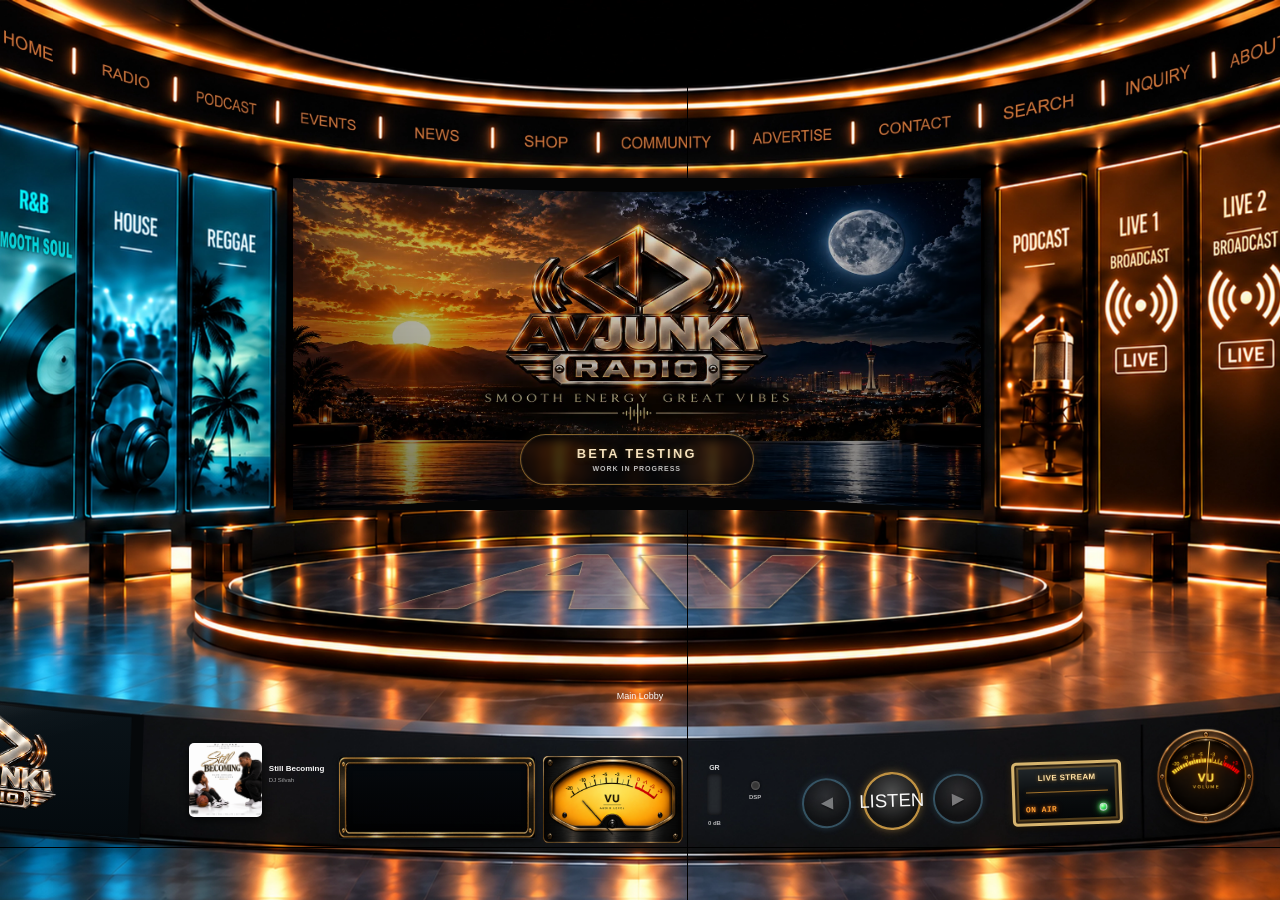
==== index.html @ bd2f3b07 "Load radio player v24" ====
<!DOCTYPE html>
<html lang="en">

<head>
  <meta charset="UTF-8" />

  <meta
    name="viewport"
    content="width=device-width, initial-scale=1.0"
  />

  <title>AV Junki Radio</title>

  <meta
    name="description"
    content="AV Junki Radio — 24/7 music, podcasts, live audio, events, artists and interactive radio."
  />

  <link
    rel="stylesheet"
    href="radio.css?v=16"
  />
</head>


<body>

  <main id="radio-app">

    <section id="radio-hero">


      <!-- =====================================================
           MASTER HERO IMAGE
      ====================================================== -->

      <img
        id="radio-hero-image"
        src="assets/Hero-Radio.webp"
        alt="AV Junki Radio virtual studio"
      />

      <img
        id="radio-hero-image-next"
        src="assets/Hero-Radio.webp"
        alt=""
        aria-hidden="true"
      />


      <!-- =====================================================
           CEILING GLOBE
      ====================================================== -->

      <div
        id="ceiling-globe"
        class="interactive-layer"
        aria-hidden="true"
      ></div>


      <!-- =====================================================
           MAIN NAVIGATION
      ====================================================== -->

      <nav
        id="radio-navigation"
        aria-label="AV Junki Radio navigation"
      >

        <a
          id="nav-home"
          class="nav-hotspot"
          href="index.html"
          aria-label="Home"
        >
          Home
        </a>


        <a
          id="nav-radio"
          class="nav-hotspot"
          href="index.html"
          aria-label="Radio"
        >
          Radio
        </a>


        <button
          id="nav-podcast"
          class="nav-hotspot"
          type="button"
          data-screen="podcasts"
          aria-label="Podcasts"
        >
          Podcasts
        </button>


        <button
          id="nav-events"
          class="nav-hotspot"
          type="button"
          data-screen="events"
          aria-label="Events"
        >
          Events
        </button>


        <button
          id="nav-news"
          class="nav-hotspot"
          type="button"
          data-screen="news"
          aria-label="News"
        >
          News
        </button>


        <button
          id="nav-shop"
          class="nav-hotspot"
          type="button"
          data-screen="shop"
          aria-label="Shop"
        >
          Shop
        </button>


        <button
          id="nav-community"
          class="nav-hotspot"
          type="button"
          data-screen="community"
          aria-label="Community"
        >
          Community
        </button>


        <button
          id="nav-advertise"
          class="nav-hotspot"
          type="button"
          data-screen="advertise"
          aria-label="Advertise"
        >
          Advertise
        </button>


        <button
          id="nav-contact"
          class="nav-hotspot"
          type="button"
          data-screen="contact"
          aria-label="Contact"
        >
          Contact
        </button>


        <button
          id="nav-search"
          class="nav-hotspot"
          type="button"
          data-screen="search"
          aria-label="Search"
        >
          Search
        </button>


        <button
          id="nav-inquiry"
          class="nav-hotspot"
          type="button"
          data-screen="inquiry"
          aria-label="Inquiry"
        >
          Inquiry
        </button>


        <button
          id="nav-about"
          class="nav-hotspot"
          type="button"
          data-screen="about"
          aria-label="About"
        >
          About
        </button>

      </nav>


      <!-- =====================================================
           CENTER MEDIA SCREEN
      ====================================================== -->

      <section
        id="center-screen"
        aria-label="AV Junki Radio information screen"
      >
        <div id="screen-content">

          <!-- DEFAULT SCREEN SAVER -->

          <div
            id="radio-screen-saver"
            aria-label="AV Junki Radio beta screen"
          >

            <img
              id="radio-screen-saver-image"
             src="assets/av-junki-radio-screensaver.webp"
              alt=""
              aria-hidden="true"
            />

            <div
              id="radio-screen-saver-overlay"
              aria-hidden="true"
            ></div>

            <div id="radio-beta-badge">

              <span id="radio-beta-title">
                BETA TESTING
              </span>

              <span id="radio-beta-subtitle">
                WORK IN PROGRESS
              </span>

            </div>

          </div>
<!-- NOW PLAYING DISPLAY -->

<div
  id="radio-now-playing"
  aria-hidden="true"
>
  <img
    id="now-playing-background"
    src=""
    alt=""
    aria-hidden="true"
  />

  <div id="now-playing-shade"></div>

  <img
    id="now-playing-art"
    src=""
    alt=""
  />

  <div id="now-playing-info">

    <div id="now-playing-label">
      NOW PLAYING
    </div>

    <div id="now-playing-title">
      AV Junki Radio
    </div>

    <div id="now-playing-artist">
      Music Lives Here
    </div>

    <div id="now-playing-rule"></div>

    <div id="now-playing-brand">
      AV JUNKI RADIO
    </div>

  </div>
</div>
        </div>
      </section>


      <!-- =====================================================
           MUSIC GENRE PANELS
      ====================================================== -->

      <button
        class="panel-hotspot"
        id="hip-hop-panel"
        type="button"
        data-channel="hip-hop"
        aria-label="Play Hip Hop"
      ></button>


      <button
        class="panel-hotspot"
        id="rnb-panel"
        type="button"
        data-channel="rnb"
        aria-label="Play R&B"
      ></button>


      <button
        class="panel-hotspot"
        id="house-panel"
        type="button"
        data-channel="house"
        aria-label="Play House"
      ></button>


      <button
        class="panel-hotspot"
        id="reggae-panel"
        type="button"
        data-channel="reggae"
        aria-label="Play Reggae"
      ></button>


      <!-- =====================================================
           PODCAST / LIVE / GOSPEL PANELS
      ====================================================== -->

      <button
        class="panel-hotspot"
        id="podcast-panel"
        type="button"
        data-channel="podcast"
        aria-label="Open Podcasts"
      ></button>


      <button
        class="panel-hotspot"
        id="live-1-panel"
        type="button"
        data-channel="live-1"
        aria-label="Open Live 1"
      ></button>


      <button
        class="panel-hotspot"
        id="live-2-panel"
        type="button"
        data-channel="live-2"
        aria-label="Open Live 2"
      ></button>


      <button
        class="panel-hotspot"
        id="gospel-panel"
        type="button"
        data-channel="gospel"
        aria-label="Play Gospel"
      ></button>


      <!-- =====================================================
           VIRTUAL HOST
      ====================================================== -->

      <section
        id="virtual-host"
        aria-label="AV Junki Radio virtual welcome"
      >

        <div id="virtual-host-character"></div>

        <button
          id="skip-welcome"
          type="button"
        >
          Skip Welcome
        </button>

      </section>


      <!-- =====================================================
           BROADCAST PLAYER
      ====================================================== -->

      <section
        id="broadcast-player"
        aria-label="AV Junki Radio broadcast player"
      >


        <!-- ===================================================
             LEFT INFORMATION DISPLAY
        ==================================================== -->

        <div
          id="left-info-display"
          aria-hidden="true"
        >

          <img
            id="left-info-logo"
            src="assets/av-junki-radio-glass-logo.png"
            alt=""
          />


          <!-- TIME / DATE -->

          <div id="left-info-time">

            <div id="left-info-clock">
              8:25 PM
            </div>

            <div id="left-info-date">
              Friday, September 11
            </div>

          </div>


          <!-- WEATHER -->

          <div id="left-info-weather">

            <div id="weather-location">
              HENDERSON, NV
            </div>

            <div id="weather-main">

              <div id="weather-temp">
                84°
              </div>

              <div id="weather-details">

                <div id="weather-condition">
                  CLEAR
                </div>

                <div id="weather-range">
                  H 89° &nbsp; L 68°
                </div>

              </div>

            </div>

          </div>


          <!-- SPORTS -->

          <div id="left-info-sports">

            <div id="sports-name">
              FOOTBALL
            </div>

            <div id="sports-matchup">

              <div id="sports-team-a">
                LV
              </div>

              <div id="sports-score-a">
                --
              </div>

              <div id="sports-divider">
                -
              </div>

              <div id="sports-team-b">
                DAL
              </div>

              <div id="sports-score-b">
                --
              </div>

            </div>

            <div id="sports-status">
              PLACEHOLDER
            </div>

          </div>


          <!-- DOW JONES -->

          <div id="left-info-dow">

            <div id="dow-name">
              DOW JONES
            </div>

            <div id="dow-value">
              --,---.--
            </div>

            <div id="dow-change">

              <span id="dow-points">
                --
              </span>

              <span id="dow-percent">
                (--.--%)
              </span>

            </div>

            <div id="dow-status">
              MARKET CLOSED
            </div>

          </div>


          <!-- TRAFFIC -->

          <div id="left-info-traffic">

            <div id="traffic-title">
              TRAFFIC REPORT
            </div>

            <div id="traffic-route">
              HENDERSON / LAS VEGAS
            </div>

            <div id="traffic-condition">
              NO MAJOR DELAYS
            </div>

            <div id="traffic-status">
              TRAFFIC UPDATE
            </div>

          </div>


          <!-- WORLD NEWS -->

          <div id="left-info-news">

            <div id="news-title">
              WORLD NEWS
            </div>

            <div id="news-headline">
              MAJOR GLOBAL HEADLINE
            </div>

            <div id="news-status">
              NEWS UPDATE
            </div>

          </div>

        </div>


        <!-- ===================================================
             ALBUM ART
        ==================================================== -->

        <div id="player-album-art"></div>


        <!-- ===================================================
             TRACK INFORMATION
        ==================================================== -->

        <div id="player-track-info">

          <div id="player-track-title">
            AV Junki Radio
          </div>

          <div id="player-artist">
            Music Lives Here
          </div>

        </div>


        <!-- ===================================================
             SPECTRUM ANALYZER
        ==================================================== -->

        <div id="spectrum-wrap">

          <canvas
            id="spectrum-canvas"
            aria-label="Audio spectrum analyzer"
          ></canvas>

        </div>


        <!-- ===================================================
             ANALOG VU METER
        ==================================================== -->

        <div id="analog-vu">

          <img
            id="vu-face"
            src="assets/vu-meter.png"
            alt="Analog VU meter"
          />

          <div id="vu-needle"></div>

        </div>


        <!-- ===================================================
             GAIN REDUCTION METER
        ==================================================== -->

        <div
          id="gr-meter-wrap"
          aria-label="Gain reduction meter"
        >

          <div id="gr-label">
            GR
          </div>

          <div id="gr-meter">
            <div id="gr-fill"></div>
          </div>

          <div id="gr-value">
            0 dB
          </div>

        </div>


        <!-- ===================================================
             DSP STATUS
        ==================================================== -->

        <div
          id="dsp-status"
          aria-label="DSP status"
        >

          <span
            id="dsp-light"
            aria-hidden="true"
          ></span>

          <span id="dsp-text">
            DSP
          </span>

        </div>


        <!-- ===================================================
             TRANSPORT CONTROLS
        ==================================================== -->

        <div id="player-controls">
          <button
            id="previous-track"
            type="button"
            aria-label="Previous track"
            aria-disabled="true"
            disabled
          >
            ◀
          </button>


          <button
            id="play-pause"
            type="button"
            aria-label="Play"
          >
            ▶
          </button>


          <button
            id="next-track"
            type="button"
            aria-label="Next track"
            aria-disabled="true"
            disabled
          >
            ▶
          </button>

        </div>


        <!-- ===================================================
             MAINSTREAM STATUS
        ==================================================== -->

        <button
          id="mainstream-status"
          type="button"
          aria-label="Mainstream status: Off Air"
        >

          <span id="mainstream-label">
        <span id="mainstream-label">
  LIVE STREAM
</span>
          </span>

          <span
            id="mainstream-rule"
            aria-hidden="true"
          ></span>

          <span id="stream-state">
            OFF AIR
          </span>

          <span
            id="stream-light"
            aria-hidden="true"
          ></span>

        </button>


        <!-- ===================================================
             MASTER VOLUME
        ==================================================== -->

        <div id="volume-control">

          <img
            id="volume-vu-face"
            src="assets/av-junki-volume-vu.png"
            alt="Volume VU control"
          />

          <img
            id="volume-knob-center"
            src="assets/volume-knob-center.png"
            alt=""
            aria-hidden="true"
          />

          <label
            for="volume-slider"
            class="sr-only"
          >
            Volume
          </label>

          <input
            id="volume-slider"
            type="range"
            min="0"
            max="100"
            value="56"
            aria-label="Volume"
          />

        </div>


        <!-- ===================================================
             RADIO AUDIO ENGINE
        ==================================================== -->

        <audio
          id="radio-audio"
          preload="metadata"
          crossorigin="anonymous"
        ></audio>

      </section>


      <!-- =====================================================
           STATUS MESSAGE
      ====================================================== -->

      <div
        id="radio-status"
        role="status"
        aria-live="polite"
      ></div>


    </section>

  </main>


  <!-- =========================================================
       RADIO JAVASCRIPT
  ========================================================== -->

<script src="radio.js?v=24"></script>

</body>

</html>
---- radio.css ----
/* =========================================================
   AV JUNKI RADIO
   radio.css

   MASTER ARTWORK: 3840 x 2160
   FASCIA HARDWARE ALIGNMENT BUILD
========================================================= */


/* =========================================================
   RESET
========================================================= */

* {
  box-sizing: border-box;
  margin: 0;
  padding: 0;
}

html,
body {
  width: 100%;
  height: 100%;
  overflow: hidden;
  background: #000;
  font-family: Arial, Helvetica, sans-serif;
}

button,
a,
input {
  font: inherit;
}

button {
  border: 0;
}


/* =========================================================
   ACCESSIBILITY
========================================================= */

.sr-only {
  position: absolute;
  width: 1px;
  height: 1px;
  padding: 0;
  margin: -1px;
  overflow: hidden;
  clip: rect(0, 0, 0, 0);
  white-space: nowrap;
  border: 0;
}


/* =========================================================
   RADIO APP
========================================================= */

#radio-app {
  position: fixed;
  inset: 0;

  width: 100vw;
  height: 100vh;

  overflow: hidden;

  background: #000;
}


/* =========================================================
   MASTER HERO
========================================================= */

#radio-hero {
  position: absolute;

  width: max(100vw, calc(100vh * 16 / 9));
  height: max(100vh, calc(100vw * 9 / 16));

  left: 50%;
  top: 50%;

  transform: translate(-50%, -50%);

  overflow: hidden;

  background: #000;
}

#radio-hero-image,
#radio-hero-image-next {
  position: absolute;

  inset: 0;

  width: 100%;
  height: 100%;

  object-fit: fill;

  display: block;

  pointer-events: none;
  user-select: none;

  will-change: opacity;

  transition:
    opacity .8s ease-in-out;
}

#radio-hero-image {
  z-index: 0;
  opacity: 1;
}

#radio-hero-image-next {
  z-index: 1;
  opacity: 0;
}


/* =========================================================
   CEILING GLOBE
========================================================= */

#ceiling-globe {
  position: absolute;

  left: 21%;
  top: 0;

  width: 58%;
  height: 22%;

  z-index: 5;

  pointer-events: none;
}


/* =========================================================
   BAKED NAVIGATION HOTSPOTS
========================================================= */

#radio-navigation {
  position: absolute;

  inset: 0;

  width: 100%;
  height: 100%;

  z-index: 40;

  pointer-events: none;
}

.nav-hotspot {
  position: absolute;

  display: block;

  padding: 0;
  margin: 0;

  border: 0;

  background: transparent;

  color: transparent;

  cursor: pointer;
  pointer-events: auto;

  outline: none;

  appearance: none;
  -webkit-appearance: none;
}

.nav-hotspot:focus-visible {
  outline: 2px solid rgba(255,255,255,.9);
  outline-offset: -2px;
}


/* HOME */

#nav-home {
  left: 9.5%;
  top: 2.6%;
  width: 5%;
  height: 4.5%;
}


/* RADIO */

#nav-radio {
  left: 15.6%;
  top: 4.7%;
  width: 5.2%;
  height: 4.4%;
}


/* PODCAST */

#nav-podcast {
  left: 21.7%;
  top: 6.6%;
  width: 6.8%;
  height: 4.4%;
}


/* EVENTS */

#nav-events {
  left: 28.2%;
  top: 8.1%;
  width: 6.5%;
  height: 4.4%;
}


/* NEWS */

#nav-news {
  left: 35.1%;
  top: 9.4%;
  width: 5.1%;
  height: 4.3%;
}


/* SHOP */

#nav-shop {
  left: 41.7%;
  top: 10.1%;
  width: 5.1%;
  height: 4.2%;
}


/* COMMUNITY */

#nav-community {
  left: 47.5%;
  top: 10.1%;
  width: 8.4%;
  height: 4.2%;
}


/* ADVERTISE */

#nav-advertise {
  left: 56.1%;
  top: 9.6%;
  width: 7.7%;
  height: 4.3%;
}


/* CONTACT */

#nav-contact {
  left: 64.2%;
  top: 8.7%;
  width: 6.9%;
  height: 4.4%;
}


/* SEARCH */

#nav-search {
  left: 71.9%;
  top: 7.1%;
  width: 6.3%;
  height: 4.4%;
}


/* INQUIRY */

#nav-inquiry {
  left: 78.9%;
  top: 5.2%;
  width: 7%;
  height: 4.5%;
}


/* ABOUT */

#nav-about {
  left: 86.5%;
  top: 2.9%;
  width: 5.7%;
  height: 4.6%;
}


/* =========================================================
   CENTER PROGRAMMABLE SCREEN
========================================================= */

#center-screen {
  position: absolute;

  left: 28.3%;
  top: 19.8%;

  width: 43%;
  height: 36.9%;

  overflow: hidden;

  z-index: 10;

  background: transparent;

 
}
#screen-content {
  width: 100%;
  height: 100%;
  overflow: hidden;
}
/* =========================================================
   NOW PLAYING — CENTER SCREEN
========================================================= */

#radio-now-playing {
  position: absolute;
  inset: 0;

  z-index: 4;

  width: 100%;
  height: 100%;

  overflow: hidden;

  opacity: 0;
  visibility: hidden;

  background: #050505;

  transition:
    opacity .8s ease,
    visibility .8s ease;
}

#radio-now-playing.is-active {
  opacity: 1;
  visibility: visible;
}

#now-playing-background {
  position: absolute;
  inset: -5%;

  width: 110%;
  height: 110%;

  object-fit: cover;

  filter:
    blur(18px)
    brightness(.7)
    saturate(.80);

  transform: scale(1.05);

  opacity: .93;
}

#now-playing-shade {
  position: absolute;
  inset: 0;

  background:
    linear-gradient(
      90deg,
      rgba(0,0,0,.20) 0%,
      rgba(0,0,0,.42) 48%,
      rgba(0,0,0,.82) 100%
    );
}

#now-playing-art {
  position: absolute;

  left: 7%;
  top: 14%;

  width: 34%;
  aspect-ratio: 1 / 1;

  object-fit: cover;

  border: 1px solid rgba(229,172,76,.90);

  box-shadow:
    0 0 0 2px rgba(0,0,0,.72),
    0 8px 28px rgba(0,0,0,.72);
}

#now-playing-info {
  position: absolute;

  left: 49%;
  top: 25%;

  width: 43%;

  color: #fff;
}

#now-playing-label {
  margin-bottom: 4%;

  font-size: clamp(9px, .75vw, 18px);
  letter-spacing: .32em;

  color: rgba(255,255,255,.76);
}

#now-playing-title {
  font-size: clamp(24px, 2.7vw, 64px);
  font-weight: 800;
  line-height: 1;

  color: rgba(255,250,238,.98);
}

#now-playing-artist {
  margin-top: 4%;

  font-size: clamp(13px, 1.25vw, 30px);
  line-height: 1.15;

  color: rgba(229,172,76,.96);
}

#now-playing-rule {
  width: 88%;
  height: 1px;

  margin-top: 8%;
  margin-bottom: 7%;

  background: rgba(229,172,76,.78);
}

#now-playing-brand {
  font-size: clamp(10px, .85vw, 20px);
  font-weight: 600;
  letter-spacing: .28em;

  color: rgba(229,172,76,.84);
}

/* =========================================================
   PANEL HOTSPOTS
========================================================= */

.panel-hotspot {
  position: absolute;

  z-index: 25;

  padding: 0;

  background: transparent;

  cursor: pointer;

  appearance: none;
  -webkit-appearance: none;

  outline: none;
}

.panel-hotspot:focus-visible {
  outline: 2px solid rgba(255,255,255,.9);
  outline-offset: -2px;
}


/* =========================================================
   LEFT WALL
========================================================= */

#hip-hop-panel {
  left: 1.2%;
  top: 8.6%;
  width: 7%;
  height: 50.5%;
}

#rnb-panel {
  left: 8.7%;
  top: 12.1%;
  width: 6.5%;
  height: 46%;
}

#house-panel {
  left: 15.7%;
  top: 16.2%;
  width: 6%;
  height: 41.1%;
}

#reggae-panel {
  left: 22.2%;
  top: 18.5%;
  width: 5.7%;
  height: 38.2%;
}


/* =========================================================
   RIGHT WALL
========================================================= */

#podcast-panel {
  left: 72.2%;
  top: 18.5%;
  width: 5.8%;
  height: 38.2%;
}

#live-1-panel {
  left: 78.4%;
  top: 16.2%;
  width: 6%;
  height: 41.1%;
}

#live-2-panel {
  left: 84.8%;
  top: 12.1%;
  width: 6.5%;
  height: 46%;
}

#gospel-panel {
  left: 91.8%;
  top: 8.6%;
  width: 7%;
  height: 50.5%;
}


/* =========================================================
   VIRTUAL CHARLES
========================================================= */

#virtual-host {
  position: absolute;

  left: 35%;
  top: 35%;

  width: 30%;
  height: 48%;

  z-index: 20;

  pointer-events: none;
}

#virtual-host-character {
  position: absolute;

  left: 0;
  bottom: 0;

  width: 100%;
  height: 100%;

  background-repeat: no-repeat;
  background-position: center bottom;
  background-size: contain;
}

#skip-welcome {
  position: absolute;

  left: 50%;
  bottom: 2%;

  transform: translateX(-50%);

  padding: 8px 16px;

  border: 1px solid rgba(255,255,255,.65);
  border-radius: 20px;

  background: rgba(0,0,0,.65);

  color: #fff;

  cursor: pointer;

  pointer-events: auto;

  opacity: 0;
}

#virtual-host.active #skip-welcome {
  opacity: 1;
}


/* =========================================================
   BROADCAST PLAYER MASTER OVERLAY
========================================================= */

#broadcast-player {
  position: absolute;
  inset: 0;
  width: 100%;
  height: 100%;
  z-index: 35;
  display: block;
  padding: 0;
  margin: 0;
  background: transparent;
  pointer-events: none;
}


/* =========================================================
   ALBUM ART + TRACK INFO
========================================================= */

#player-album-art {
  position: absolute;
  left: 21.8%;
  top: 82.6%;
  width: 4.6%;
  height: 8.2%;
  border-radius: 5px;
  background-color: rgba(8,8,8,.84);
  background-size: cover;
  background-position: center;
  background-repeat: no-repeat;
  box-shadow:
    inset 0 0 0 1px rgba(255,255,255,.04),
    0 3px 8px rgba(0,0,0,.72);
  overflow: hidden;
}

#player-track-info {
  position: absolute;
  left: 26.8%;
  top: 83.25%;
  width: 4.0%;
  height: 5.6%;
  display: flex;
  flex-direction: column;
  justify-content: center;
  overflow: hidden;
}

#player-track-title {
  color: rgba(255,255,255,.98);
  font-size: clamp(8px, .56vw, 13px);
  font-weight: 700;
  line-height: 1.08;
  white-space: nowrap;
  overflow: hidden;
  text-overflow: ellipsis;
}

#player-artist {
  margin-top: 4px;
  color: rgba(255,255,255,.62);
  font-size: clamp(6px, .42vw, 10px);
  font-weight: 500;
  line-height: 1.1;
  white-space: nowrap;
  overflow: hidden;
  text-overflow: ellipsis;
}


/* =========================================================
   DIGITAL SPECTRUM / DIGITAL VU
========================================================= */

#spectrum-wrap {
  position: absolute;
  left: 31.1%;
  top: 84.0%;
  width: 12.4%;
  height: 9.2%;
  min-width: 0;
  overflow: visible;
  border-radius: 4px;
  border: 1px solid rgba(255,255,255,.055);
  background:
    linear-gradient(180deg, rgba(5,9,14,.96), rgba(0,0,0,.89));
  box-shadow:
    inset 0 0 12px rgba(0,0,0,.9),
    0 2px 5px rgba(0,0,0,.55);
}

#spectrum-canvas {
  position: absolute;
  inset: 0;
  width: 100%;
  height: 100%;
  display: block;
}


/* =========================================================
   ANALOG PROGRAM VU
========================================================= */

#analog-vu {
  position: absolute;
  left: 43.7%;
  top: 84.0%;
  width: 9.25%;
  height: 9.7%;
  overflow: hidden;
}

#vu-face {
  position: absolute;
  inset: 0;
  width: 100%;
  height: 100%;
  object-fit: contain;
  display: block;
  pointer-events: none;
}

#vu-needle {
  position: absolute;
  left: 50%;
  bottom: 10.5%;
  width: 1.35px;
  height: 52%;
  background: linear-gradient(to top, #060606 0%, #111 80%, #272727 100%);
  transform-origin: 50% 100%;
  transform: translateX(-50%) rotate(-42deg);
  transition: transform 48ms linear;
  box-shadow: 0 0 2px rgba(0,0,0,.95);
  pointer-events: none;
}


/* =========================================================
   GAIN REDUCTION + DSP
========================================================= */

#gr-meter-wrap {
  position: absolute;
  left: 53.25%;
  top: 84.55%;
  width: 2.8%;
  height: 7.8%;
  display: grid;
  grid-template-rows: 18% 59% 23%;
  align-items: center;
  justify-items: center;
}

#gr-label {
  color: rgba(255,255,255,.84);
  font-size: clamp(7px, .47vw, 10px);
  font-weight: 800;
  line-height: 1;
}

#gr-meter {
  position: relative;
  width: 34%;
  height: 100%;
  overflow: hidden;
  border-radius: 3px;
  background: rgba(255,255,255,.08);
  box-shadow: inset 0 0 4px rgba(0,0,0,.8);
}

#gr-fill {
  position: absolute;
  left: 0;
  right: 0;
  top: 0;
  height: 0%;
  border-radius: inherit;
  background: linear-gradient(to bottom, #ff5e42 0%, #ff9630 43%, #e9b64b 100%);
  transition: height 60ms linear;
}

#gr-value {
  color: rgba(255,255,255,.68);
  font-size: clamp(6px, .41vw, 9px);
  font-weight: 600;
  line-height: 1;
}

#dsp-status {
  position: absolute;
  left: 56.0%;
  top: 85.0%;
  width: 2.4%;
  height: 5.7%;
  display: flex;
  flex-direction: column;
  align-items: center;
  justify-content: center;
  gap: 4px;
}

#dsp-light {
  width: clamp(9px, .56vw, 13px);
  height: clamp(9px, .56vw, 13px);
  border-radius: 50%;
  background: #363636;
  border: 1px solid rgba(255,255,255,.16);
  box-shadow:
    inset 0 0 2px rgba(255,255,255,.12),
    0 0 3px rgba(0,0,0,.9);
  transition: background .2s ease, box-shadow .2s ease;
}

#dsp-status.active #dsp-light {
  background: #67ff73;
  box-shadow:
    0 0 4px #67ff73,
    0 0 9px rgba(103,255,115,.75),
    0 0 15px rgba(103,255,115,.35);
}

#dsp-text {
  color: rgba(255,255,255,.7);
  font-size: clamp(6px, .42vw, 9px);
  font-weight: 800;
  line-height: 1;
}


/* =========================================================
   TRANSPORT
========================================================= */

#player-controls {
  position: absolute;
  left: 58.55%;
  top: 85.15%;
  width: 14.4%;
  height: 7.8%;
  display: flex;
  align-items: center;
  justify-content: center;
  gap: 7%;
  transform: rotate(-2deg);
  pointer-events: auto;
}

#player-controls button {
  width: 21.5%;
  aspect-ratio: 1 / 1;
  display: flex;
  align-items: center;
  justify-content: center;
  padding: 0;
  border-radius: 50%;
  color: rgba(255,255,255,.97);
  background:
    radial-gradient(circle at 50% 34%, rgba(88,88,88,.86), rgba(18,18,18,.99) 68%);
  border: 1.25px solid rgba(214,219,224,.78);
box-shadow:
  inset 0 3px 5px rgba(0,0,0,.92),
  inset 0 -1px 2px rgba(255,255,255,.16),
  0 0 0 3px rgba(8,8,8,.88),
  0 0 0 4px rgba(125,125,125,.42),
  0 3px 6px rgba(0,0,0,.82);
   
  cursor: pointer;
  line-height: 1;
  transition:
    transform .15s ease,
    background .15s ease,
    box-shadow .15s ease;
}

#previous-track,
#next-track {
  border: 2px solid rgba(125, 211, 252, .98);

  box-shadow:
    0 0 7px rgba(125, 211, 252, .42),
    0 0 14px rgba(125, 211, 252, .16),
    0 3px 7px rgba(0,0,0,.76),
    inset 0 1px 2px rgba(255,255,255,.14);

  text-shadow: 0 1px 2px rgba(0,0,0,.9);
}

#play-pause {
  transform: scale(1.16);

  border: 2px solid rgba(229, 172, 76, .98);

  box-shadow:
    0 0 8px rgba(229, 172, 76, .48),
    0 0 16px rgba(229, 172, 76, .18),
    0 3px 7px rgba(0,0,0,.76),
    inset 0 1px 2px rgba(255,255,255,.15);
}

#player-controls button:disabled {
  cursor: default;
  opacity: .45;
}

#player-controls button:not(:disabled):hover {
  background:
    radial-gradient(circle at 50% 34%, rgba(116,116,116,.92), rgba(28,28,28,.99) 69%);
}

#player-controls button:not(:disabled):active {
  filter: brightness(1.12);
}


/* =========================================================
   MAINSTREAM / OFF AIR HARDWARE MODULE
========================================================= */

#mainstream-status {
  position: absolute;
  left: 73.25%;
  top: 84.55%;
  width: 6.9%;
  height: 7.1%;
  padding: 0;

  transform: rotate(-2deg);

  border-radius: 5px;

  border: 3px solid rgba(190, 198, 202, 0.96);

  background:
    linear-gradient(
      180deg,
      rgba(36, 42, 45, 0.98) 0%,
      rgba(11, 14, 16, 0.99) 48%,
      rgba(3, 5, 6, 1) 100%
    );

  box-shadow:
    inset 0 0 0 3px rgba(35, 38, 40, 1),
    inset 0 0 0 6px rgba(155, 164, 168, 0.42),
    inset 0 2px 3px rgba(255,255,255,0.20),
    inset 0 -3px 4px rgba(0,0,0,0.95),
    0 4px 8px rgba(0,0,0,0.88);

  color: #bdeaff;

  cursor: pointer;
  pointer-events: auto;
  overflow: hidden;
}

#mainstream-label,
#stream-state,
#mainstream-rule,
#stream-light {
  position: absolute;
}

#mainstream-label {
  left: 10%;
  top: 17%;
  width: 80%;

  text-align: center;

  font-size: clamp(8px, .62vw, 14px);
  font-weight: 900;
  letter-spacing: .045em;
  line-height: 1;

  color: rgba(205, 238, 250, 0.98);

  text-shadow:
    0 0 4px rgba(90, 195, 235, 0.55);
}

#mainstream-rule {
  left: 11%;
  top: 47%;
  width: 78%;
  height: 1px;

  background: rgba(99, 185, 220, 0.55);

  box-shadow:
    0 0 4px rgba(70, 180, 225, 0.25);
}

#stream-state {
  left: 10%;
  bottom: 15%;
  width: 58%;

  text-align: left;

  font-family: "Courier New", monospace;
  font-size: clamp(8px, .60vw, 13px);
  font-weight: 900;
  letter-spacing: .05em;

  color: rgba(104, 205, 244, 0.94);

  text-shadow:
    0 0 5px rgba(70, 190, 235, 0.58);
}

#stream-light {
  right: 12%;
  bottom: 17%;

  width: clamp(8px, .52vw, 12px);
  height: clamp(8px, .52vw, 12px);

  border-radius: 50%;

  border: 1px solid rgba(215, 220, 222, 0.88);

  background:
    radial-gradient(
      circle at 35% 30%,
      #70787c 0%,
      #343a3d 45%,
      #121516 78%
    );

  box-shadow:
    inset 0 0 2px rgba(255,255,255,0.45),
    0 1px 3px rgba(0,0,0,0.92);
}


/* =========================================================
   ON AIR STATE
========================================================= */

#mainstream-status.on-air {
  border-color: rgba(220, 184, 112, 0.98);

  box-shadow:
    inset 0 0 0 2px rgba(42, 31, 17, 1),
    inset 0 0 0 4px rgba(186, 137, 55, 0.42),
    inset 0 1px 2px rgba(255,255,255,0.17),
    inset 0 -2px 3px rgba(0,0,0,0.95),
    0 0 7px rgba(230, 160, 55, 0.20),
    0 3px 6px rgba(0,0,0,0.80);
}

#mainstream-status.on-air #mainstream-label {
  color: #ffe1a5;

  text-shadow:
    0 0 4px rgba(255, 175, 58, 0.55);
}

#mainstream-status.on-air #mainstream-rule {
  background: rgba(235, 163, 57, 0.68);

  box-shadow:
    0 0 5px rgba(245, 150, 35, 0.35);
}

#mainstream-status.on-air #stream-state {
  color: #ff9f32;

  text-shadow:
    0 0 4px rgba(255, 125, 24, 0.80),
    0 0 8px rgba(255, 105, 15, 0.30);
}

#mainstream-status.on-air #stream-light {
  background:
    radial-gradient(
      circle at 35% 28%,
      #effff0 0%,
      #72ff82 24%,
      #18d844 55%,
      #087622 82%,
      #04340f 100%
    );

  box-shadow:
    inset 0 0 2px rgba(255,255,255,0.80),
    0 0 4px #62ff74,
    0 0 9px rgba(68,255,91,0.72);
}


/* =========================================================
   VOLUME VU + PNG ROTARY KNOB
========================================================= */

#volume-control {
  position: absolute;

  left: 79.75%;
  top: 80.55%;

  width: 11.25%;
  height: 11.9%;

  pointer-events: auto;

  transform: none;

  background: transparent;
  overflow: visible;

  --volume-angle: -38deg;
  --volume-knob-angle: -5deg;
}


/* =========================================================
   VOLUME VU FACE
========================================================= */

#volume-vu-face {
  position: absolute;

  inset: 0;

  width: 100%;
  height: 100%;

  object-fit: contain;

  display: block;

  pointer-events: none;
  user-select: none;

  z-index: 1;

  filter:
    drop-shadow(0 4px 7px rgba(0,0,0,.68));
}


/* =========================================================
   VOLUME VU NEEDLE
========================================================= */

#volume-control::before {
  content: "";

  position: absolute;

  left: 50%;
  top: 15%;

  width: 1.4px;
  height: 43%;

  z-index: 4;

  border-radius: 999px;

  background:
    linear-gradient(
      to top,
      #6f451f 0%,
      #c7832f 32%,
      #e5ac4c 68%,
      #ffd981 100%
    );

  transform-origin: 50% 100%;

  transform:
    translateX(-50%)
    rotate(var(--volume-angle));

  transition:
    transform 80ms linear;

  box-shadow:
    0 0 2px rgba(0,0,0,.95),
    0 0 3px rgba(229,172,76,.35);

  pointer-events: none;
}


/* =========================================================
   VOLUME KNOB
========================================================= */

#volume-slider {
  position: absolute;

  left: 100%;
  top: 24%;

  width: 44%;
  height: 72.5%;

  margin: 0;
  padding: 0;

  z-index: 7;

  border: 0;
  border-radius: 0;

  appearance: none;
  -webkit-appearance: none;

  outline: none;

  cursor: pointer;

  background-color: transparent;

  background-image:
    url("assets/volum-knob-gold.png");

  background-repeat: no-repeat;
  background-position: center;
  background-size: contain;

  transform:
    translateY(-18%)
    rotate(var(--volume-knob-angle));

  transform-origin: 50% 50%;

  filter:
    drop-shadow(0 3px 4px rgba(0,0,0,.78));

  transition:
    transform 90ms ease-out,
    filter .15s ease;
}

#volume-knob-center {
  position: absolute;

  left: 100%;
  top: 24%;

  width: 44%;
  height: 72.5%;

  object-fit: contain;

  z-index: 8;

  pointer-events: none;
  user-select: none;

  transform:
    translateY(-18%)
    rotate(var(--volume-center-angle, -5deg));

  transform-origin: 50% 50%;

  transition:
    transform 90ms ease-out;

  filter:
    drop-shadow(0 3px 4px rgba(0,0,0,.55));
}


/* =========================================================
   REMOVE OLD HORIZONTAL SLIDER APPEARANCE
========================================================= */

#volume-slider::-webkit-slider-runnable-track {
  width: 100%;
  height: 100%;
  border: 0;
  background: transparent;
  box-shadow: none;
}

#volume-slider::-webkit-slider-thumb {
  appearance: none;
  -webkit-appearance: none;

  width: 1px;
  height: 1px;

  margin: 0;

  border: 0;

  background: transparent;

  opacity: 0;

  box-shadow: none;
}

#volume-slider::-moz-range-track {
  width: 100%;
  height: 100%;
  border: 0;
  background: transparent;
  box-shadow: none;
}

#volume-slider::-moz-range-thumb {
  width: 1px;
  height: 1px;

  border: 0;

  background: transparent;

  opacity: 0;

  box-shadow: none;
}


/* =========================================================
   VOLUME HARDWARE RESPONSE
========================================================= */

#volume-slider:hover {
  filter:
    brightness(1.05)
    drop-shadow(0 3px 5px rgba(0,0,0,.82));
}

#volume-slider:active {
  filter:
    brightness(.96)
    drop-shadow(0 2px 3px rgba(0,0,0,.78));
}

#volume-slider:focus-visible {
  outline: 1px solid rgba(225,172,76,.72);
  outline-offset: 3px;
}


/* =========================================================
   AUDIO
========================================================= */

#radio-audio {
  display: none;
}

#radio-status {
  position: absolute;

  left: 50%;
  top: 76.8%;

  transform: translateX(-50%);

  z-index: 50;

  color: #fff;

  font-size: clamp(8px, .7vw, 13px);

  pointer-events: none;
}


/* =========================================================
   LEFT FASCIA INFORMATION DISPLAY
========================================================= */

#left-info-display {
  position: absolute;

  left: -0.6%;
  top: 75.5%;

  width: 20%;
  height: 18%;

  background: #05080a;

  -webkit-mask:
    url("assets/front-left-fascia-mask.png")
    center / contain no-repeat;

  mask:
    url("assets/front-left-fascia-mask.png")
    center / contain no-repeat;

  z-index: 50;
}

#left-info-display::before {
  content: "";

  position: absolute;
  inset: 0;

  background:
    linear-gradient(
      180deg,
      rgba(12, 22, 28, .96) 0%,
      rgba(4, 10, 14, .98) 100%
    );

  -webkit-mask:
    url("assets/front-left-fascia-mask.png")
    center / contain no-repeat;

  mask:
    url("assets/front-left-fascia-mask.png")
    center / contain no-repeat;

  transform:
    scaleX(.92)
    scaleY(.96);

  transform-origin: center;
}

#left-info-display::after {
  content: "";

  position: absolute;
  inset: 0;

  background:
    linear-gradient(
      168deg,
      rgba(255,255,255,0) 0%,
      rgba(255,255,255,.16) 18%,
      rgba(255,255,255,.05) 24%,
      rgba(255,255,255,0) 34%
    ),
    linear-gradient(
      165deg,
      rgba(255,255,255,.10) 0%,
      rgba(255,255,255,.035) 22%,
      rgba(255,255,255,0) 48%
    );

  pointer-events: none;

  z-index: 2;
}


/* =========================================================
   LEFT FASCIA LOGO
========================================================= */

#left-info-logo {
  position: absolute;

  left: 50%;
  top: 50%;

  width: 76%;
  height: 66%;

  object-fit: contain;

  transform:
    translate(-50%, -50%);

  z-index: 1;

  animation:
    leftInfoLogoFade 96s ease-in-out infinite;
}


/* =========================================================
   LEFT FASCIA TIME / DATE
========================================================= */

#left-info-time {
  position: absolute;

  left: 49%;
  top: 50%;

  width: 78%;

  transform:
    translate(-50%, -50%)
    rotate(5deg);

  text-align: center;

  color: rgba(255,255,255,.96);

  z-index: 1;

  opacity: 0;

  animation:
    leftInfoTimeFade 96s ease-in-out infinite;
}

#left-info-clock {
  font-size: clamp(18px, 1.5vw, 36px);
  font-weight: 700;
  letter-spacing: .04em;
  line-height: 1;
}

#left-info-date {
  margin-top: 10px;

  font-size: clamp(9px, .65vw, 15px);
  font-weight: 500;
  letter-spacing: .08em;

  color: rgba(255,255,255,.66);
}


/* =========================================================
   LEFT FASCIA WEATHER
========================================================= */

#left-info-weather {
  position: absolute;

  left: 49%;
  top: 50%;

  width: 78%;

  transform:
    translate(-50%, -50%)
    rotate(5deg);

  z-index: 1;

  opacity: 0;

  color: rgba(255,255,255,.96);

  animation:
    leftInfoWeatherFade 96s ease-in-out infinite;
}

#weather-location {
  margin-bottom: 8px;

  text-align: center;

  font-size: clamp(9px, .62vw, 14px);
  font-weight: 700;
  letter-spacing: .10em;

  color: rgba(229,172,76,.92);
}

#weather-main {
  display: flex;

  align-items: center;
  justify-content: center;

  gap: 9%;
}

#weather-temp {
  font-size: clamp(26px, 2vw, 46px);
  font-weight: 700;
  line-height: 1;
}

#weather-details {
  text-align: left;
}

#weather-condition {
  font-size: clamp(11px, .8vw, 18px);
  font-weight: 700;
  letter-spacing: .07em;
}

#weather-range {
  margin-top: 6px;

  font-size: clamp(8px, .55vw, 13px);

  color: rgba(255,255,255,.66);
}


/* =========================================================
   LEFT FASCIA SPORTS
========================================================= */

#left-info-sports {
  position: absolute;

  left: 49%;
  top: 50%;

  width: 78%;

  transform:
    translate(-50%, -50%)
    rotate(5deg);

  text-align: center;

  color: rgba(255,255,255,.96);

  z-index: 1;

  opacity: 0;

  animation:
    leftInfoSportsFade 96s ease-in-out infinite;
}

#sports-name {
  margin-bottom: 7px;

  font-size: clamp(9px, .62vw, 14px);
  font-weight: 800;
  letter-spacing: .12em;

  color: rgba(229,172,76,.95);
}

#sports-matchup {
  display: grid;

  grid-template-columns:
    auto
    auto
    12px
    auto
    auto;

  align-items: center;
  justify-content: center;

  column-gap: 8px;
}

#sports-team-a,
#sports-team-b {
  font-size: clamp(12px, .9vw, 20px);
  font-weight: 800;
  letter-spacing: .05em;
}

#sports-score-a,
#sports-score-b {
  font-size: clamp(20px, 1.55vw, 36px);
  font-weight: 800;

  color: #fff;
}

#sports-divider {
  font-size: clamp(12px, .8vw, 18px);

  color: rgba(229,172,76,.75);
}

#sports-status {
  margin-top: 7px;

  font-size: clamp(8px, .55vw, 13px);
  font-weight: 600;
  letter-spacing: .08em;

  color: rgba(255,255,255,.66);
}


/* =========================================================
   LEFT FASCIA DOW JONES
========================================================= */

#left-info-dow {
  position: absolute;

  left: 49%;
  top: 50%;

  width: 78%;

  transform:
    translate(-50%, -50%)
    rotate(5deg);

  text-align: center;

  color: rgba(255,255,255,.96);

  z-index: 1;

  opacity: 0;

  animation:
    leftInfoDowFade 96s ease-in-out infinite;
}

#dow-name {
  margin-bottom: 5px;

  font-size: clamp(9px, .62vw, 14px);
  font-weight: 800;
  letter-spacing: .12em;

  color: rgba(229,172,76,.95);
}

#dow-value {
  font-size: clamp(22px, 1.7vw, 40px);
  font-weight: 800;
  line-height: 1;

  color: #fff;
}

#dow-change {
  margin-top: 6px;

  font-size: clamp(9px, .65vw, 15px);
  font-weight: 700;
  letter-spacing: .04em;

  color: #72d58a;
}

#dow-percent {
  margin-left: 5px;
}

#dow-status {
  margin-top: 7px;

  font-size: clamp(8px, .55vw, 13px);
  font-weight: 600;
  letter-spacing: .08em;

  color: rgba(255,255,255,.66);
}


/* =========================================================
   LEFT FASCIA TRAFFIC
========================================================= */

#left-info-traffic {
  position: absolute;

  left: 49%;
  top: 50%;

  width: 78%;

  transform:
    translate(-50%, -50%)
    rotate(5deg);

  text-align: center;

  color: rgba(255,255,255,.96);

  z-index: 1;

  opacity: 0;

  animation:
    leftInfoTrafficFade 96s ease-in-out infinite;
}

#traffic-title {
  margin-bottom: 6px;

  font-size: clamp(9px, .62vw, 14px);
  font-weight: 800;
  letter-spacing: .12em;

  color: rgba(229,172,76,.95);
}

#traffic-route {
  font-size: clamp(10px, .72vw, 16px);
  font-weight: 700;
  letter-spacing: .06em;

  color: #fff;
}

#traffic-condition {
  margin-top: 7px;

  font-size: clamp(13px, .95vw, 22px);
  font-weight: 800;
  line-height: 1.05;

  color: #72d58a;
}

#traffic-status {
  margin-top: 7px;

  font-size: clamp(8px, .55vw, 13px);
  font-weight: 600;
  letter-spacing: .08em;

  color: rgba(255,255,255,.66);
}


/* =========================================================
   LEFT FASCIA WORLD NEWS
========================================================= */

#left-info-news {
  position: absolute;

  left: 49%;
  top: 50%;

  width: 78%;

  transform:
    translate(-50%, -50%)
    rotate(5deg);

  text-align: center;

  color: rgba(255,255,255,.96);

  z-index: 1;

  opacity: 0;

  animation:
    leftInfoNewsFade 96s ease-in-out infinite;
}

#news-title {
  margin-bottom: 7px;

  font-size: clamp(9px, .62vw, 14px);
  font-weight: 800;
  letter-spacing: .12em;

  color: rgba(229,172,76,.95);
}

#news-headline {
  font-size: clamp(11px, .82vw, 18px);
  font-weight: 800;
  line-height: 1.15;

  color: #fff;
}

#news-status {
  margin-top: 7px;

  font-size: clamp(8px, .55vw, 13px);
  font-weight: 600;
  letter-spacing: .08em;

  color: rgba(255,255,255,.66);
}


/* =========================================================
   LEFT FASCIA ROTATION
========================================================= */

@keyframes leftInfoLogoFade {
  0% {
    opacity: 0;
  }

  1.13% {
    opacity: 1;
  }

  7.12% {
    opacity: 1;
  }

  8.33% {
    opacity: 0;
  }

  100% {
    opacity: 0;
  }
}

@keyframes leftInfoTimeFade {
  0% {
    opacity: 0;
  }

  7.12% {
    opacity: 0;
  }

  8.33% {
    opacity: 1;
  }

  15.37% {
    opacity: 1;
  }

  16.67% {
    opacity: 0;
  }

  100% {
    opacity: 0;
  }
}

@keyframes leftInfoWeatherFade {
  0% {
    opacity: 0;
  }

  15.37% {
    opacity: 0;
  }

  16.67% {
    opacity: 1;
  }

  23.62% {
    opacity: 1;
  }

  25% {
    opacity: 0;
  }

  100% {
    opacity: 0;
  }
}

@keyframes leftInfoSportsFade {
  0% {
    opacity: 0;
  }

  23.62% {
    opacity: 0;
  }

  25% {
    opacity: 1;
  }

  73.75% {
    opacity: 1;
  }

  75% {
    opacity: 0;
  }

  100% {
    opacity: 0;
  }
}

@keyframes leftInfoDowFade {
  0% {
    opacity: 0;
  }

  73.75% {
    opacity: 0;
  }

  75% {
    opacity: 1;
  }

  82.09% {
    opacity: 1;
  }

  83.33% {
    opacity: 0;
  }

  100% {
    opacity: 0;
  }
}

@keyframes leftInfoTrafficFade {
  0% {
    opacity: 0;
  }

  82.09% {
    opacity: 0;
  }

  83.33% {
    opacity: 1;
  }

  90.42% {
    opacity: 1;
  }

  91.67% {
    opacity: 0;
  }

  100% {
    opacity: 0;
  }
}

@keyframes leftInfoNewsFade {
  0% {
    opacity: 0;
  }

  90.42% {
    opacity: 0;
  }

  91.67% {
    opacity: 1;
  }

  98.75% {
    opacity: 1;
  }

  100% {
    opacity: 0;
  }
}


/* =========================================================
   CONTROL GLOW REFINEMENT
========================================================= */

#player-controls #previous-track,
#player-controls #next-track {
  border:
    2px solid rgba(125, 211, 252, .72) !important;

  box-shadow:
    0 0 6px rgba(125, 211, 252, .28),
    0 0 12px rgba(125, 211, 252, .12) !important;
}

#player-controls #play-pause {
  border:
    2px solid rgba(229, 172, 76, .82) !important;

  box-shadow:
    0 0 6px rgba(229, 172, 76, .30),
    0 0 12px rgba(229, 172, 76, .14) !important;
}


/* =========================================================
   MOBILE
========================================================= */

@media (max-width: 767px) {

  body {
    overflow: auto;
  }

}


/* =========================================================
   REDUCED MOTION
========================================================= */

@media (prefers-reduced-motion: reduce) {

  *,
  *::before,
  *::after {
    animation-duration: .01ms !important;
    animation-iteration-count: 1 !important;
    transition-duration: .01ms !important;
  }

}

/* =========================================================
   MUSIC VIDEO — MATCH PHYSICAL SCREEN OPENING
========================================================= */

#radio-track-video {
  clip-path: polygon(
    /* TOP — high at sides, lower toward center */
    0% 0%,
    10% 1.2%,
    20% 2.4%,
    30% 3.3%,
    40% 3.9%,
    50% 4.2%,
    60% 3.9%,
    70% 3.3%,
    80% 2.4%,
    90% 1.2%,
    100% 0%,

    /* RIGHT SIDE */
    100% 100%,

    /* BOTTOM — high toward center */
    90% 98.8%,
    80% 97.6%,
    70% 96.7%,
    60% 96.1%,
    50% 95.8%,
    40% 96.1%,
    30% 96.7%,
    20% 97.6%,
    10% 98.8%,
    0% 100%
  );
}


/* =========================================================
   AV JUNKI RADIO
   DEFAULT CENTER SCREEN / BETA SCREEN SAVER
   ADD THIS BLOCK TO THE VERY BOTTOM OF radio.css
========================================================= */

#screen-content {
  position: relative;

  width: 100%;
  height: 100%;

  overflow: hidden;

  background: #050505;
}


/* =========================================================
   DEFAULT SCREEN SAVER
========================================================= */

#radio-screen-saver {
  position: absolute;

  inset: 0;

  z-index: 1;

  width: 100%;
  height: 100%;

  overflow: hidden;

  background:
    radial-gradient(
      circle at 50% 42%,
      rgba(78,55,35,.42),
      rgba(8,8,8,.96) 74%
    ),
    #050505;

  opacity: 1;
  visibility: visible;

  transition:
    opacity .8s ease,
    visibility .8s ease;
}

#radio-screen-saver.is-hidden {
  opacity: 0;
  visibility: hidden;
}


/* =========================================================
   SCREEN SAVER IMAGE
========================================================= */

#radio-screen-saver-image {
  position: absolute;

  inset: 0;

  width: 100%;
  height: 100%;

  display: block;

  object-fit: cover;
  object-position: center;

  user-select: none;
  pointer-events: none;
}


/* =========================================================
   SCREEN SAVER DARKENING LAYER
========================================================= */

#radio-screen-saver-overlay {
  position: absolute;

  inset: 0;

  background:
    linear-gradient(
      180deg,
      rgba(0,0,0,.10),
      rgba(0,0,0,.42)
    ),
    radial-gradient(
      circle at 50% 45%,
      rgba(0,0,0,0) 35%,
      rgba(0,0,0,.34) 100%
    );

  pointer-events: none;
}


/* =========================================================
   BETA / WORK IN PROGRESS BADGE
========================================================= */

#radio-beta-badge {
  position: absolute;

  left: 50%;
  bottom: 7.5%;

  transform: translateX(-50%);

  min-width: 34%;

  padding:
    1.8%
    4.2%;

  display: flex;

  flex-direction: column;

  align-items: center;
  justify-content: center;

  gap: .28em;

  border:
    1px solid
    rgba(229,172,76,.55);

  border-radius: 999px;

  background:
    rgba(5,5,5,.60);

  box-shadow:
    inset 0 0 0 1px
      rgba(255,255,255,.05),
    0 4px 18px
      rgba(0,0,0,.55),
    0 0 16px
      rgba(229,172,76,.10);

  text-align: center;

  backdrop-filter:
    blur(4px);

  -webkit-backdrop-filter:
    blur(4px);

  pointer-events: none;
}

#radio-beta-title {
  color:
    rgba(255,235,196,.98);

  font-size:
    clamp(
      11px,
      1vw,
      24px
    );

  font-weight: 900;

  letter-spacing:
    .18em;

  line-height: 1;

  text-shadow:
    0 0 7px
      rgba(229,172,76,.38),
    0 2px 4px
      rgba(0,0,0,.9);
}

#radio-beta-subtitle {
  color:
    rgba(255,255,255,.76);

  font-size:
    clamp(
      7px,
      .52vw,
      12px
    );

  font-weight: 700;

  letter-spacing:
    .14em;

  line-height: 1;
}


/* =========================================================
   MUSIC VIDEO LAYER
========================================================= */

#radio-track-video {
  position: absolute;

  inset: 0;

  z-index: 5;

  width: 100%;
  height: 100%;

  object-fit: cover;

  background: #000;
}


/* =========================================================
   MATCH PHYSICAL CENTER SCREEN OPENING
========================================================= */

#radio-screen-saver,
#radio-now-playing,
#radio-track-video {
  clip-path: polygon(

    /* TOP */
    0% 0%,
    10% 1.2%,
    20% 2.4%,
    30% 3.3%,
    40% 3.9%,
    50% 4.2%,
    60% 3.9%,
    70% 3.3%,
    80% 2.4%,
    90% 1.2%,
    100% 0%,

    /* RIGHT SIDE */
    100% 100%,

    /* BOTTOM */
    90% 98.8%,
    80% 97.6%,
    70% 96.7%,
    60% 96.1%,
    50% 95.8%,
    40% 96.1%,
    30% 96.7%,
    20% 97.6%,
    10% 98.8%,
    0% 100%
  );
}
/* =========================================================
   SPECTRUM ANALYZER HARDWARE BEZEL
========================================================= */

#spectrum-wrap {
  isolation: isolate;
}

#spectrum-canvas {
  z-index: 1;
}

#spectrum-wrap::after {
  content: "";

  position: absolute;
  inset: 0;

  z-index: 3;

  background-image: url("assets/spectrum-bezel-thin-v2.png");

  background-repeat: no-repeat;
  background-position: center;
  background-size: 100% 100%;

  pointer-events: none;
}
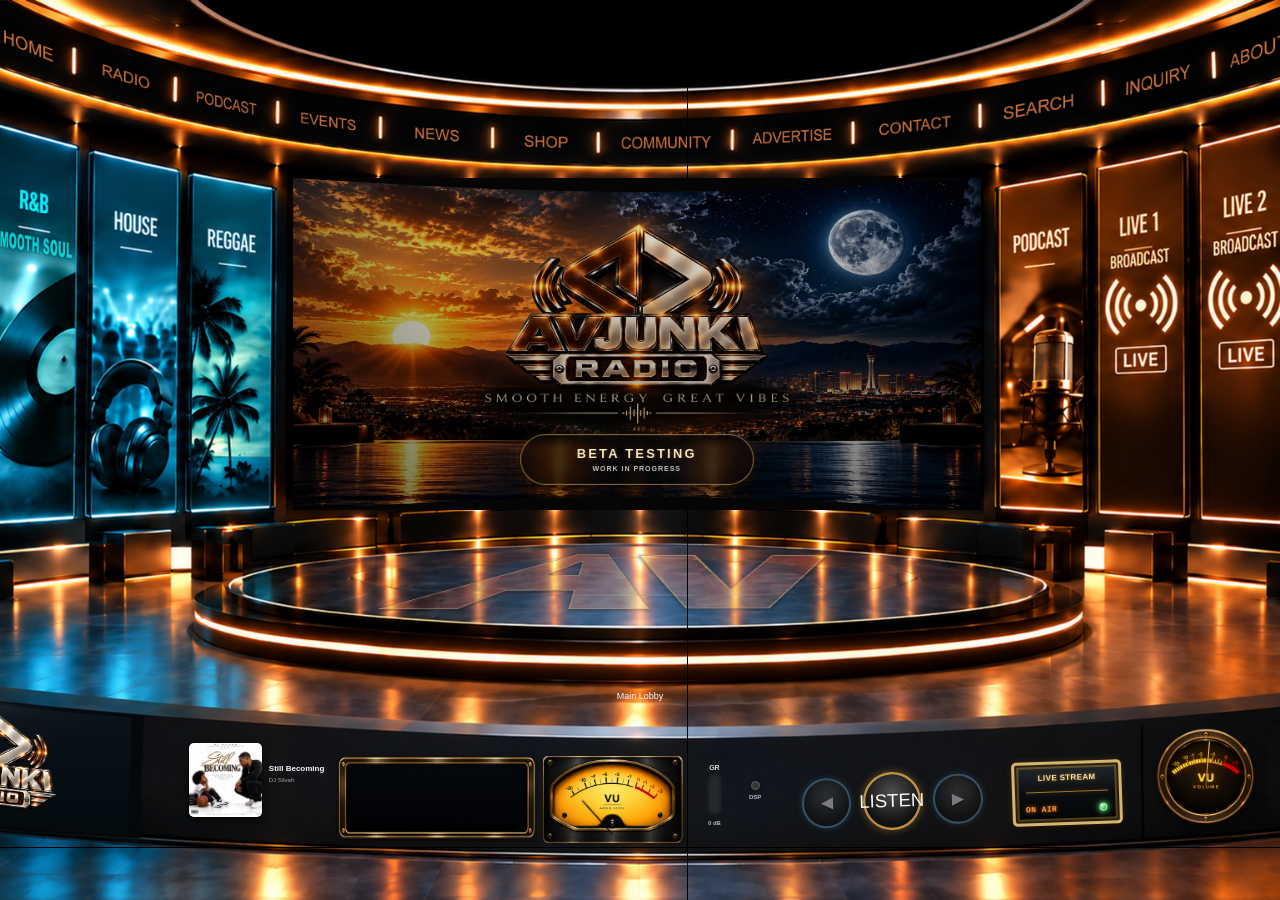
==== commit 29b1873d: "Use the current info assets and add an ESPN connection fallback" ====
--- a/index.html
+++ b/index.html
@@ -406,6 +406,7 @@
 
         <div
           id="left-info-display"
+          data-live-info="true"
           aria-hidden="true"
         >
 
@@ -421,11 +422,11 @@
           <div id="left-info-time">
 
             <div id="left-info-clock">
-              8:25 PM
+              --:--
             </div>
 
             <div id="left-info-date">
-              Friday, September 11
+              PACIFIC TIME
             </div>
 
           </div>
@@ -442,17 +443,17 @@
             <div id="weather-main">
 
               <div id="weather-temp">
-                84°
+                --°
               </div>
 
               <div id="weather-details">
 
                 <div id="weather-condition">
-                  CLEAR
+                  LOADING
                 </div>
 
                 <div id="weather-range">
-                  H 89° &nbsp; L 68°
+                  NWS WEATHER
                 </div>
 
               </div>
@@ -467,13 +468,13 @@
           <div id="left-info-sports">
 
             <div id="sports-name">
-              FOOTBALL
+              SPORTS
             </div>
 
             <div id="sports-matchup">
 
               <div id="sports-team-a">
-                LV
+                --
               </div>
 
               <div id="sports-score-a">
@@ -485,7 +486,7 @@
               </div>
 
               <div id="sports-team-b">
-                DAL
+                --
               </div>
 
               <div id="sports-score-b">
@@ -495,7 +496,7 @@
             </div>
 
             <div id="sports-status">
-              PLACEHOLDER
+              LOADING SCORES
             </div>
 
           </div>
@@ -526,7 +527,7 @@
             </div>
 
             <div id="dow-status">
-              MARKET CLOSED
+              LOADING QUOTE
             </div>
 
           </div>
@@ -545,11 +546,11 @@
             </div>
 
             <div id="traffic-condition">
-              NO MAJOR DELAYS
+              LOADING REPORT
             </div>
 
             <div id="traffic-status">
-              TRAFFIC UPDATE
+              NEVADA 511
             </div>
 
           </div>
@@ -564,11 +565,11 @@
             </div>
 
             <div id="news-headline">
-              MAJOR GLOBAL HEADLINE
+              LOADING HEADLINES
             </div>
 
             <div id="news-status">
-              NEWS UPDATE
+              DW NEWS
             </div>
 
           </div>
@@ -818,7 +819,8 @@
        RADIO JAVASCRIPT
   ========================================================== -->
 
-<script src="radio.js?v=24"></script>
+<script src="radio.js?v=26"></script>
+<script src="info-center.js?v=2" defer></script>
 
 </body>
 
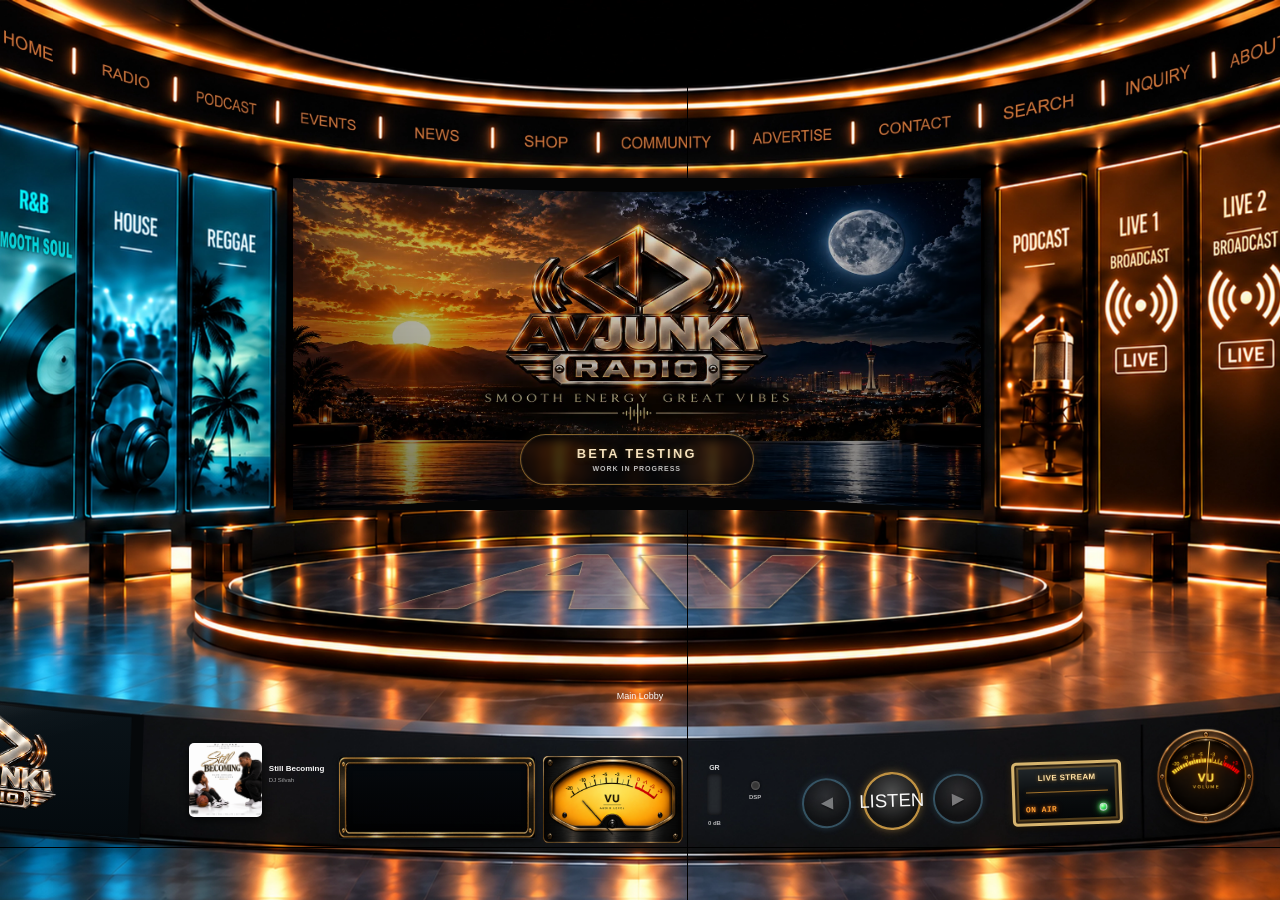
==== commit 5bca5bb3: "Activate the studio navigation and add a private station inquiry inbox" ====
--- a/index.html
+++ b/index.html
@@ -20,6 +20,7 @@
     rel="stylesheet"
     href="radio.css?v=16"
   />
+  <link rel="stylesheet" href="station-pages.css?v=1" />
 </head>
 
 
@@ -71,7 +72,8 @@
         <a
           id="nav-home"
           class="nav-hotspot"
-          href="index.html"
+          href="#home"
+          data-station-page="home"
           aria-label="Home"
         >
           Home
@@ -81,7 +83,8 @@
         <a
           id="nav-radio"
           class="nav-hotspot"
-          href="index.html"
+          href="#radio"
+          data-station-page="radio"
           aria-label="Radio"
         >
           Radio
@@ -93,6 +96,7 @@
           class="nav-hotspot"
           type="button"
           data-screen="podcasts"
+          data-station-page="podcasts"
           aria-label="Podcasts"
         >
           Podcasts
@@ -104,6 +108,7 @@
           class="nav-hotspot"
           type="button"
           data-screen="events"
+          data-station-page="events"
           aria-label="Events"
         >
           Events
@@ -115,6 +120,7 @@
           class="nav-hotspot"
           type="button"
           data-screen="news"
+          data-station-page="news"
           aria-label="News"
         >
           News
@@ -126,6 +132,7 @@
           class="nav-hotspot"
           type="button"
           data-screen="shop"
+          data-station-page="shop"
           aria-label="Shop"
         >
           Shop
@@ -137,6 +144,7 @@
           class="nav-hotspot"
           type="button"
           data-screen="community"
+          data-station-page="community"
           aria-label="Community"
         >
           Community
@@ -148,6 +156,7 @@
           class="nav-hotspot"
           type="button"
           data-screen="advertise"
+          data-station-page="advertise"
           aria-label="Advertise"
         >
           Advertise
@@ -159,6 +168,7 @@
           class="nav-hotspot"
           type="button"
           data-screen="contact"
+          data-station-page="contact"
           aria-label="Contact"
         >
           Contact
@@ -170,6 +180,7 @@
           class="nav-hotspot"
           type="button"
           data-screen="search"
+          data-station-page="search"
           aria-label="Search"
         >
           Search
@@ -181,6 +192,7 @@
           class="nav-hotspot"
           type="button"
           data-screen="inquiry"
+          data-station-page="inquiry"
           aria-label="Inquiry"
         >
           Inquiry
@@ -192,6 +204,7 @@
           class="nav-hotspot"
           type="button"
           data-screen="about"
+          data-station-page="about"
           aria-label="About"
         >
           About
@@ -286,6 +299,16 @@
   </div>
 </div>
         </div>
+        <section id="station-pages" hidden aria-labelledby="station-page-title">
+          <header class="station-page-header">
+            <div>
+              <span class="station-eyebrow">AV JUNKI RADIO</span>
+              <h1 id="station-page-title" tabindex="-1"></h1>
+            </div>
+            <button id="station-pages-close" type="button" aria-label="Back to the studio">Back to studio <span aria-hidden="true">×</span></button>
+          </header>
+          <div id="station-page-body"></div>
+        </section>
       </section>
 
 
@@ -819,8 +842,9 @@
        RADIO JAVASCRIPT
   ========================================================== -->
 
-<script src="radio.js?v=26"></script>
+<script src="radio.js?v=27"></script>
 <script src="info-center.js?v=2" defer></script>
+<script src="station-pages.js?v=1" defer></script>
 
 </body>
 
--- a/station-pages.css
+++ b/station-pages.css
@@ -0,0 +1,96 @@
+/* The navigation lives inside the existing television. Studio geometry stays in radio.css. */
+#station-pages[hidden] { display: none; }
+#station-pages {
+  position: absolute;
+  inset: 0;
+  z-index: 30;
+  display: flex;
+  flex-direction: column;
+  background: linear-gradient(135deg, #21160f, #100c09 65%);
+  color: #f8eee3;
+  border: 1px solid #81603b;
+  border-radius: 8px;
+  text-align: left;
+  font-size: 14px;
+  line-height: 1.5;
+  isolation: isolate;
+  pointer-events: auto;
+  clip-path: polygon(0% 0%, 10% 1.2%, 20% 2.4%, 30% 3.3%, 40% 3.9%, 50% 4.2%, 60% 3.9%, 70% 3.3%, 80% 2.4%, 90% 1.2%, 100% 0%, 100% 100%, 90% 98.8%, 80% 97.6%, 70% 96.7%, 60% 96.1%, 50% 95.8%, 40% 96.1%, 30% 96.7%, 20% 97.6%, 10% 98.8%, 0% 100%);
+}
+#station-pages .station-page-header {
+  display: flex;
+  align-items: center;
+  justify-content: space-between;
+  gap: 12px;
+  flex-shrink: 0;
+  padding: 12px 18px 10px;
+  border-bottom: 1px solid #5c4129;
+}
+#station-pages .station-eyebrow { color: #dfb87a; font-size: 10px; letter-spacing: 2px; }
+#station-pages h1 { color: #fff2dd; font-size: 23px; line-height: 1.2; font-weight: 600; }
+#station-pages h2 { font-size: 18px; line-height: 1.3; margin-bottom: 6px; }
+#station-pages h3 { font-size: 15px; margin-bottom: 4px; }
+#station-pages p + p { margin-top: 10px; }
+#station-page-body { min-height: 0; padding: 15px 18px 28px; overflow: auto; overscroll-behavior: contain; scrollbar-color: #947045 #1c140d; scrollbar-width: thin; }
+#station-pages .station-intro { color: #e5d8c9; margin-bottom: 13px; }
+#station-pages .station-muted, #station-pages small { color: #bea993; }
+#station-pages small { font-size: 12px; }
+#station-pages .station-tag { color: #dfb87a; font-size: 10px; letter-spacing: 1px; text-transform: uppercase; margin-bottom: 5px; display: block; }
+#station-pages .station-grid { display: grid; grid-template-columns: repeat(2, minmax(0, 1fr)); gap: 10px; }
+#station-pages .station-card { min-width: 0; padding: 12px; border: 1px solid #5c4129; border-radius: 7px; background: #261b13; overflow-wrap: anywhere; }
+#station-pages .station-card p { font-size: 13px; color: #d6c4b0; }
+#station-pages .station-actions { display: flex; flex-wrap: wrap; gap: 8px; margin-top: 12px; }
+#station-pages button, #station-pages .station-link-button {
+  min-height: 36px;
+  padding: 7px 11px;
+  border: 1px solid #86643f;
+  border-radius: 5px;
+  background: #342416;
+  color: #ffe7bd;
+  cursor: pointer;
+  font: inherit;
+  font-size: 12px;
+  text-decoration: none;
+  line-height: 1.4;
+  display: inline-flex;
+  align-items: center;
+  gap: 8px;
+}
+#station-pages button:hover, #station-pages .station-link-button:hover { background: #50371f; }
+#station-pages button:disabled { cursor: wait; opacity: .65; }
+#station-pages .station-primary { background: #dfb87a; color: #20140b; border-color: #dfb87a; font-weight: 700; }
+#station-pages .station-primary:hover { background: #f1cd94; }
+#station-pages a { color: #f5d49d; text-underline-offset: 3px; }
+#station-pages :is(a, button, input, textarea, select):focus-visible { outline: 2px solid #f6d49a; outline-offset: 2px; }
+#station-pages #station-page-title:focus { outline: none; }
+#station-pages #station-pages-close { white-space: nowrap; background: transparent; border-color: #705234; font-size: 11px; }
+#station-pages #station-pages-close span { font-size: 20px; line-height: 1; }
+#station-pages .station-now { font-size: 24px; line-height: 1.25; margin: 3px 0; overflow-wrap: anywhere; }
+#station-pages .station-section { margin-top: 15px; }
+#station-pages .station-list { list-style: none; display: grid; gap: 9px; }
+#station-pages .station-list li { border-bottom: 1px solid #513b28; padding-bottom: 10px; }
+#station-pages .station-list a { font-size: 15px; }
+#station-pages .station-list small { display: block; margin-top: 5px; }
+#station-pages .station-form { display: grid; gap: 10px; margin-top: 12px; }
+#station-pages .station-form-row { display: grid; grid-template-columns: 1fr 1fr; gap: 10px; }
+#station-pages label { display: block; color: #e2ccad; font-size: 12px; }
+#station-pages :is(input:not([type=checkbox]), textarea, select) { display: block; width: 100%; margin-top: 4px; padding: 8px 10px; border: 1px solid #705234; border-radius: 4px; background: #140e0a; color: #fff2de; font: inherit; font-size: 13px; }
+#station-pages textarea { min-height: 75px; resize: vertical; }
+#station-pages .station-consent { display: flex; gap: 8px; align-items: flex-start; color: #c7b39a; }
+#station-pages input[type=checkbox] { flex-shrink: 0; margin-top: 2px; accent-color: #dfb87a; }
+#station-pages .station-honeypot { display: none; }
+#station-pages .station-form-status { color: #dfb87a; overflow-wrap: anywhere; }
+#station-pages .station-error { color: #ffb4a7; }
+#station-pages .station-success { color: #b8d5a5; }
+#station-pages .station-search-label { margin-bottom: 12px; }
+#station-pages .station-search-result { display: block; width: 100%; text-align: left; margin-top: 7px; }
+#station-pages .station-search-result span { display: block; }
+#station-pages .station-search-result small { font-size: 11px; }
+#station-pages .station-search-result.station-library-entry { cursor: default; padding: 10px 12px; border: 1px solid #5c4129; border-radius: 5px; }
+@media (max-width: 700px) {
+  #station-pages .station-grid, #station-pages .station-form-row { grid-template-columns: 1fr; }
+  #station-pages .station-page-header { padding: 9px 12px; }
+  #station-page-body { padding: 12px 12px 28px; }
+  #station-pages h1 { font-size: 20px; }
+  #station-pages #station-pages-close { font-size: 10px; padding: 6px 8px; }
+}
